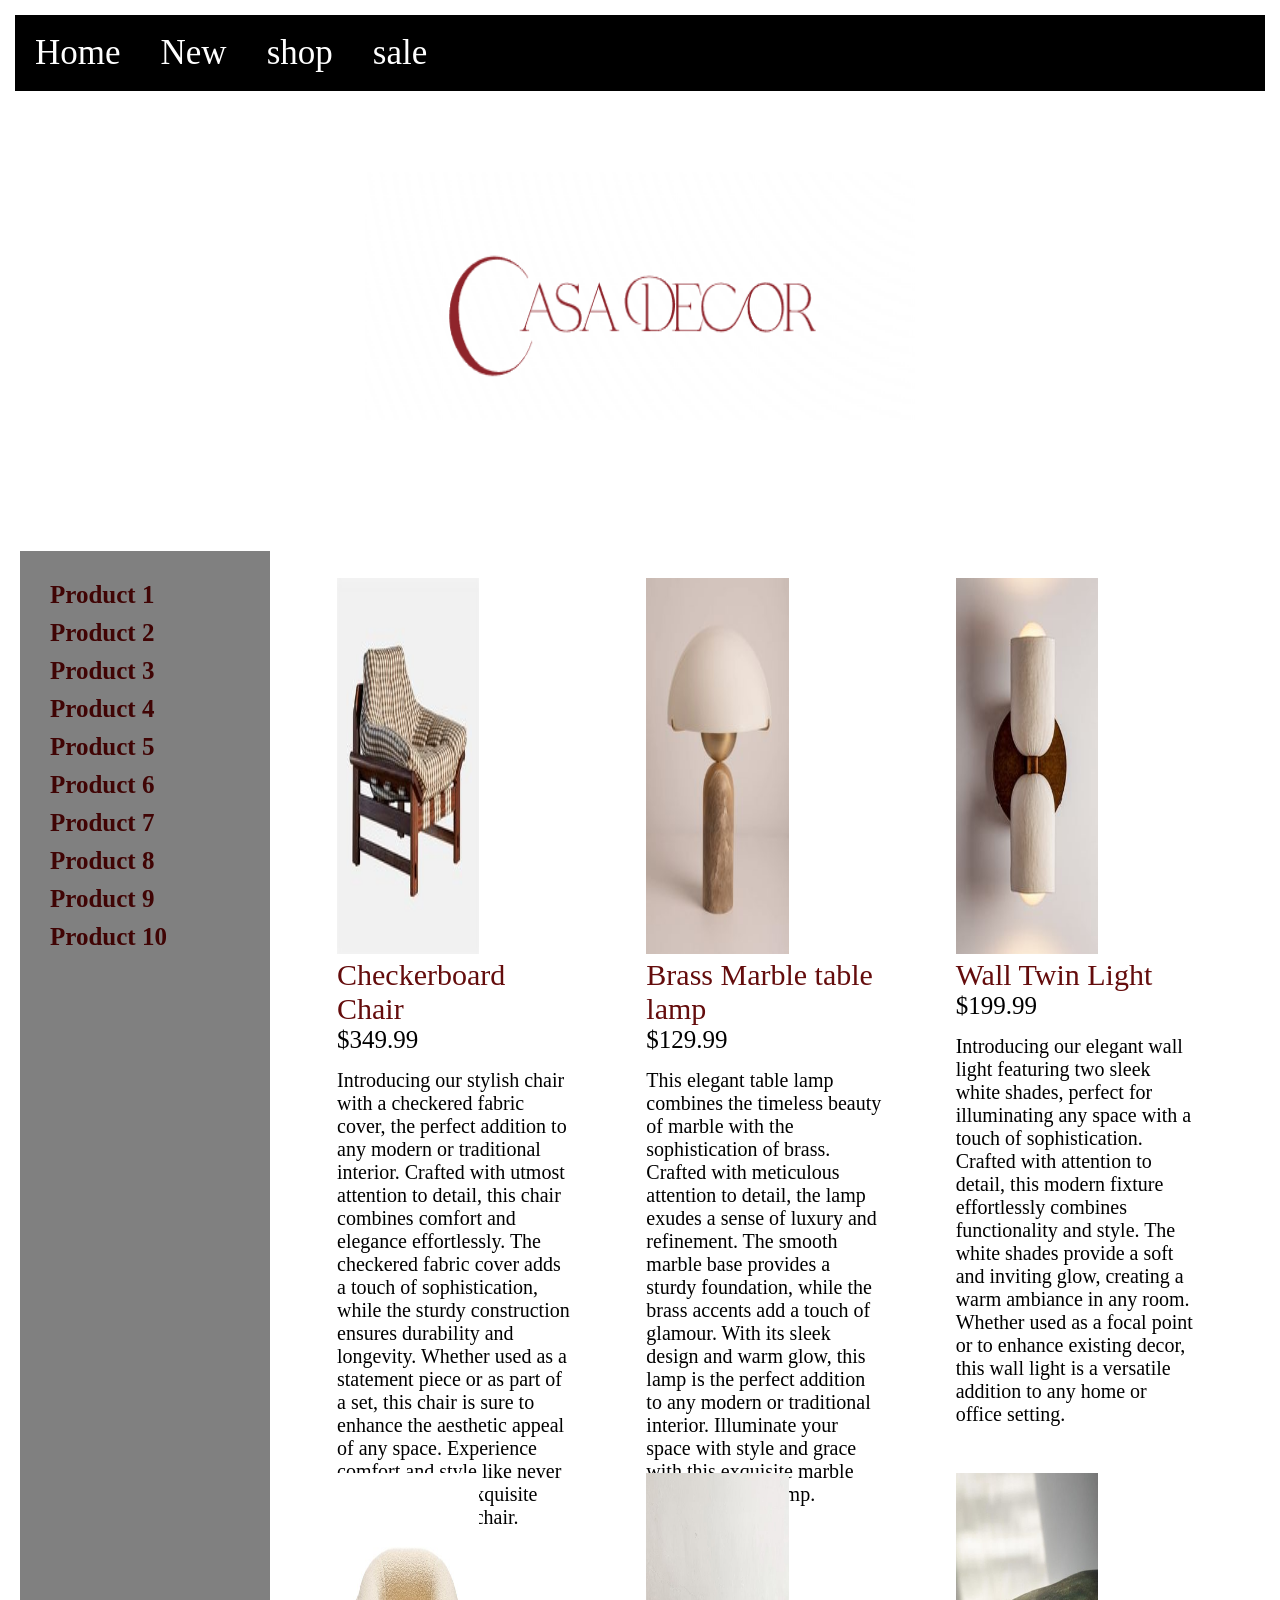
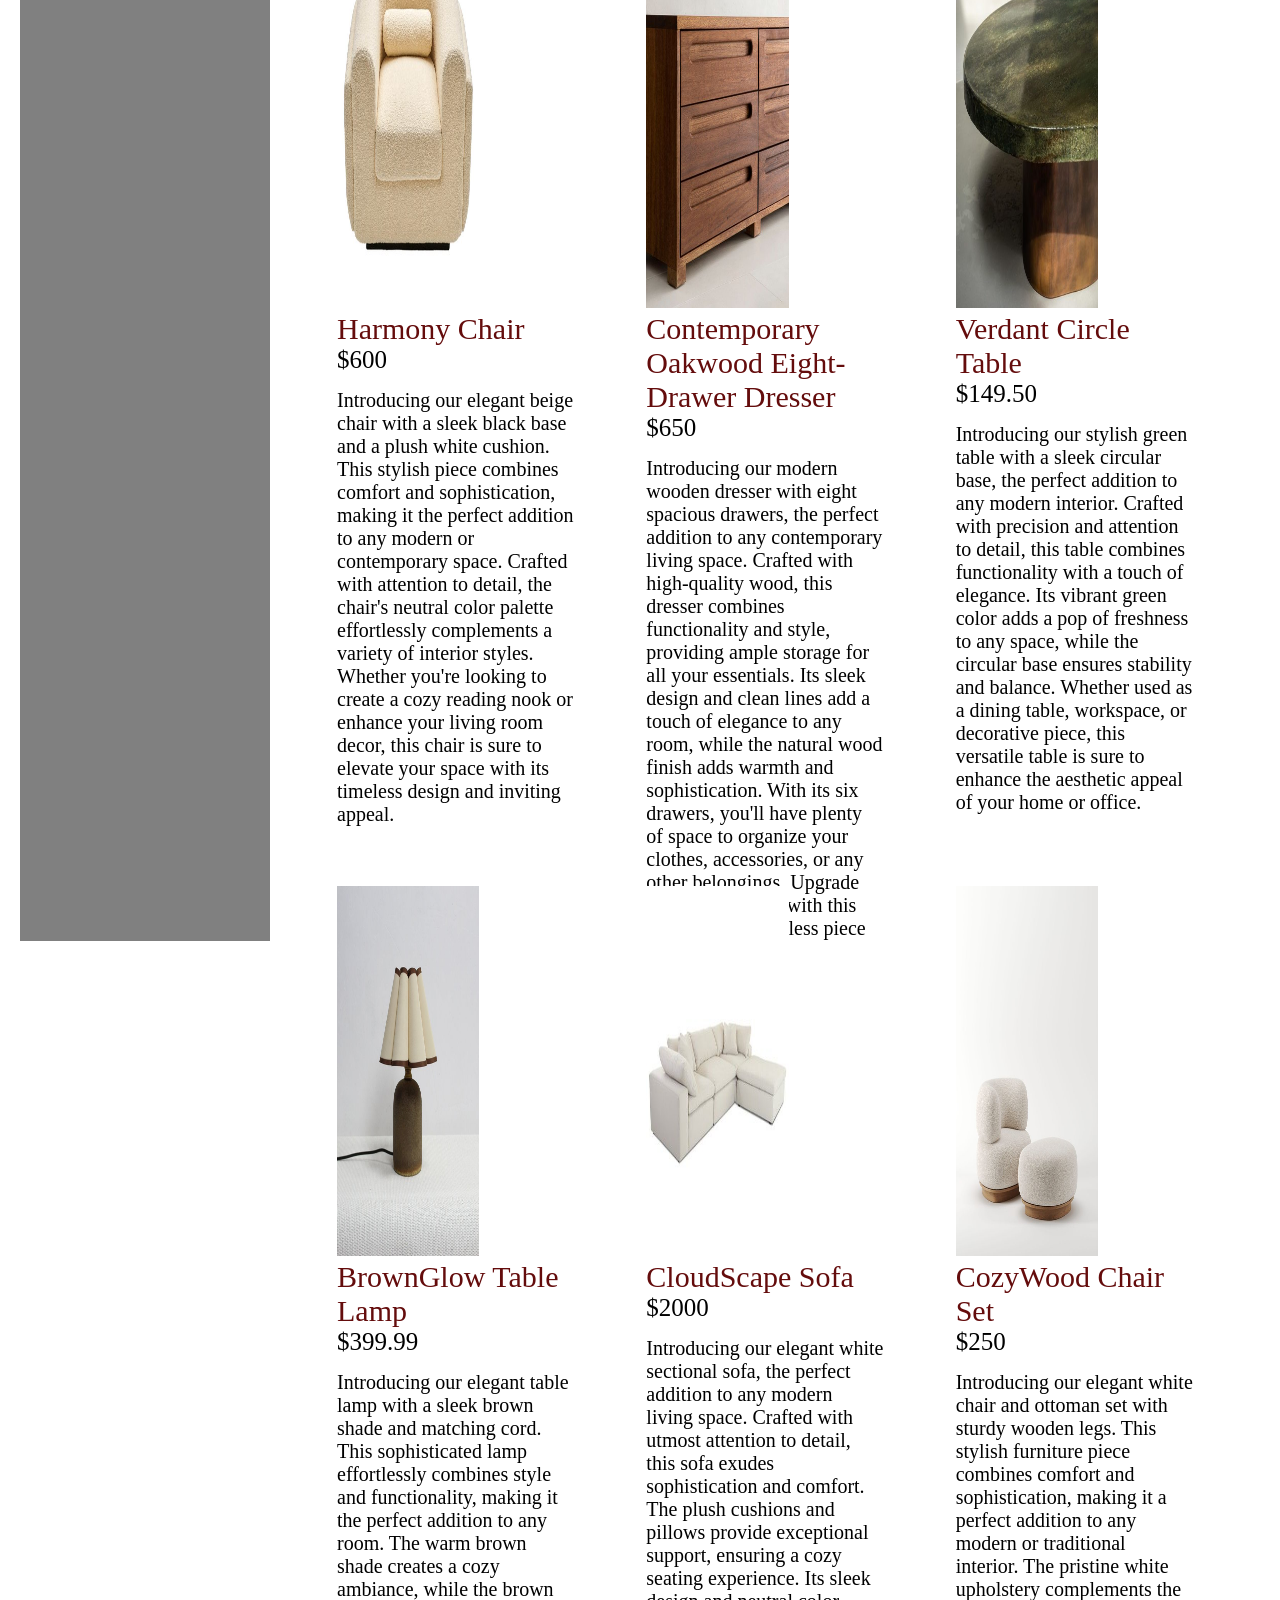
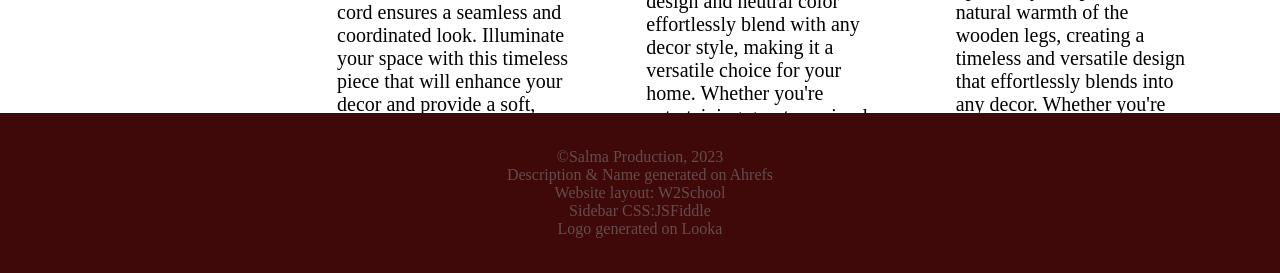
==== website/index.html @ 5db2d4f9 "Move website into its own folder" ====
<!DOCTYPE html>
<html lang="en">

    <head>
      <title>Casa Decor</title>
      <meta charset="utf-8">
      <meta name="viewport" content="width=device-width, initial-scale=1">
      <script type="text/javascript" src="js/products.js"></script>
      <link rel="stylesheet" href="css/stylesheet.css">
      <link href="https://db.onlinewebfonts.com/c/aea2dccfb7cc00dd6b896944afb0cbc2?family=Monotype+Script+W01+Bold" rel="stylesheet">
      <link href="https://db.onlinewebfonts.com/c/7a8bc7c29b5bcadb9510cca51210ac46?family=Sitka+Banner" rel="stylesheet">
                                             
    </head>

  <body>
    <header>
      <!-- doesnt lead anywhere, it just looks good -->
      <ul class="breadcrumbs">
        <li><a href="#"><i></i>Home</a></li>
        <li><a href="#"><i ></i>New</a></li>
        <li ><a href="#"><i></i>shop</a></li>
        <li><a href="#"><i></i>sale</a></li>
      </ul>
      <h1><img src="./img/logo.png"></h1>
    </header>
    
    <section class="sidebar">
      <ul>
        <li><a href="#" onclick="showProduct(0)">Product 1</a></li>
        <li><a href="#" onclick="showProduct(1)">Product 2</a></li>
        <li><a href="#" onclick="showProduct(2)">Product 3</a></li>
        <li><a href="#" onclick="showProduct(3)">Product 4</a></li>
        <li><a href="#" onclick="showProduct(4)">Product 5</a></li>
        <li><a href="#" onclick="showProduct(5)">Product 6</a></li>
        <li><a href="#" onclick="showProduct(6)">Product 7</a></li>
        <li><a href="#" onclick="showProduct(7)">Product 8</a></li>
        <li><a href="#" onclick="showProduct(8)">Product 9</a></li>
        <li><a href="#" onclick="showProduct(9)">Product 10</a></li>
      </ul>
    </section>

    <section class="main">
      <div id="main-div"></div>
    </section>
        
    <footer>
      <p>©Salma Production, 2023</p>
      <p>Description & Name generated on <a href="https://ahrefs.com/">Ahrefs</a> 
        <br/> Website layout: <a href="https://www.w3schools.com/html/tryit.asp?filename=tryhtml_layout_float"> W2School </a> 
        <br> Sidebar CSS:<a href="https://jsfiddle.net/QDCGv//">JSFiddle<a> 
        <br> Logo generated on <a href="https://looka.com/logo-maker/?gad_source=1&gclid=CjwKCAiAqY6tBhAtEiwAHeRopegj6z7RbtPvqoBlydTBJ2kMjfQ7ncJ4D__ER7VhwsikBI9pRTg_KRoC0ZgQAvD_BwE">Looka<a> </p>
    </footer>

    <div id="overlay">
      <div id = "overlay-content">
        <div id="close">X</div>
        <img id = "pImg">
        <h1 id="product-name"></h1>
        <h3 id="model-number"></h3>
        <h2 id="price"></h2>
        <p id ="description"></p>
      </div>
    </div>
    
    <script>
        const mainDiv = document.getElementById("main-div");
        var overlay = document.getElementById("overlay");
        var counrter = 0;

        products.forEach((product, index) => {
            if (index % 3 === 0) {
                const row = document.createElement("div");
                row.classList.add("row");
                mainDiv.appendChild(row);
            }

            const column = document.createElement("div");
            column.classList.add("column");
            mainDiv.lastChild.appendChild(column);

            const image = document.createElement("img");
            image.src = "img/" + product.filename[0];
            column.appendChild(image);

  
            const productNameDiv = document.createElement("div");
            productNameDiv.classList.add("pName");
            productNameDiv.innerHTML = product.name;
            column.appendChild(productNameDiv);


            const price = document.createElement("div");
            price.classList.add("pPrice");
            price.innerHTML = product.price;
            column.appendChild(price);

            const productDescriptionDiv = document.createElement("div");
            productDescriptionDiv.classList.add("pDescription");
            productDescriptionDiv.innerHTML = product.description;
            column.appendChild(productDescriptionDiv);
  
            column.onclick = function () {
              showOverlay(index);
            };
        });

        function showOverlay(lookupNum) {
          var overlay = document.getElementById("overlay")
          overlay.style.display = "block";
          document.getElementById("product-name").innerHTML = products[lookupNum].name;
          document.getElementById("model-number").innerHTML = products[lookupNum].model;
          document.getElementById("price").innerHTML = products[lookupNum].price;
          document.getElementById("description").innerHTML = products[lookupNum].description;
          document.getElementById("pImg").src = "img/" + products[lookupNum].filename[0];
        }

        document.getElementById("close").onclick = function () {
          overlay.style.display = "none";
        };
        
        // sidebar
        function showProduct(index) {
          showOverlay(index);
        }

    </script>
</body>
</html>
---- website/css/stylesheet.css ----
* {
  box-sizing: border-box;
  margin: 0;
  padding: 0;
}

body {
  font-family: "Sitka Banner";;
  display: flex;
  flex-direction: column;
}

header {
  background-color: #ffffff;
  padding: 15px;
  text-align: center;
  font-size: 35px;
}

header img {
  justify-content: center;
  width: 550px;
  height: 250px;
}

header h1 {
  font-family: "Monotype Script W01 Bold";
}

section {
  padding: 15px;
  margin-top: 3%;
}

/* sidebar from https://jsfiddle.net/QDCGv/ */
.sidebar {
  width: 250px;
  position: absolute;
  top: 57%;;
  bottom: 0;
  background-color:gray;
  height: 1990px;
  margin-left: 20px;
}

.sidebar ul {
  list-style-type: none;
  padding: 10px;
}

.sidebar li a {
  text-decoration: none;
  font-weight: bold;
  font-size: 25px;
  color:  rgb(64, 4, 4);
  display: block;
  padding: 5px;
}

.sidebar li a:hover {
  background: rgb(196, 192, 192);
}

section.main { margin-left: 250px; }

.row {
  display: flex;
  padding: 36px;
}

.column {
  flex: 1;
  padding: 36px;
  text-align: left;
  cursor: pointer;
}

.pName {
  font-size: 30px;
  color: rgb(100, 12, 12);
  margin-bottom: 0px;
  padding-bottom: 0px;
 
}

.pPrice{
  color: #000000;
  font-size: 25px;
  margin-bottom: 15px;
  margin-top: 0px;
}

.pDescription {
  font-size: 20px;
  color: #000000;
  float: left;
}

img {
  width: 60%;
  height: 50%;
}

footer {
  background-color: #3f0909;
  padding: 35px;
  text-align: center;
  margin-top: auto;

  font-weight: lighter;
  color:rgba(131, 131, 131, 0.548);
}

footer a{
  text-decoration: none;
  color: rgba(131, 131, 131, 0.548);
}

@media (max-width: 600px) {
  .main-content {
    flex-direction: column;
  }
}

ul.breadcrumbs {
  list-style-type: none;
  margin: 0;
  padding: 0;
  overflow: hidden;
  background-color: #000000;
  margin-bottom: 80px;
}

ul.breadcrumbs li {
  float: left;
}

ul.breadcrumbs li a {
  display: block;
  color: white;
  text-align: center;
  margin: 8px;
  padding: 10px 12px;
  text-decoration: none;
}

ul.breadcrumbs li a:hover {
  background-color: #65626291;
}

#overlay {
  display: none;
  position: fixed;
  top: 0;
  left: 0;
  width: 100%;
  height: 100%;
  background-color: rgba(0, 0, 0, 0.7);

}

#overlay-content {
  position: absolute;
  top: 50%;
  left: 50%;
  transform: translate(-50%, -50%);
  background-color: #fff;
  padding: 20px;
  text-align: center;
  border-radius: 5px;

}

#close {
  position: absolute;
  top: 0px;
  right: 0px;
  cursor: pointer;
  font-size: 20px;
  background-color: transparent;
  padding: 10px;
}

#close:hover {
  background-color: rgba(0, 0, 0, 0.398);
  border: 2px rgba(0, 0, 0, 0.398);
  border-top-right-radius: 5px;
}

#overlay-content img {
  height: 350px;
  width: 300px;
  float: left;
  border: solid rgba(0, 0, 0, 0.398);
  border-radius: 5px;
  padding: 20px;
  margin-right: 40px;
} 

#overlay-content p {
  color: #000000;
  text-align: justify;
  padding:  5px 40px;
}

#overlay-content h1 {
  color: #3f0909;
}
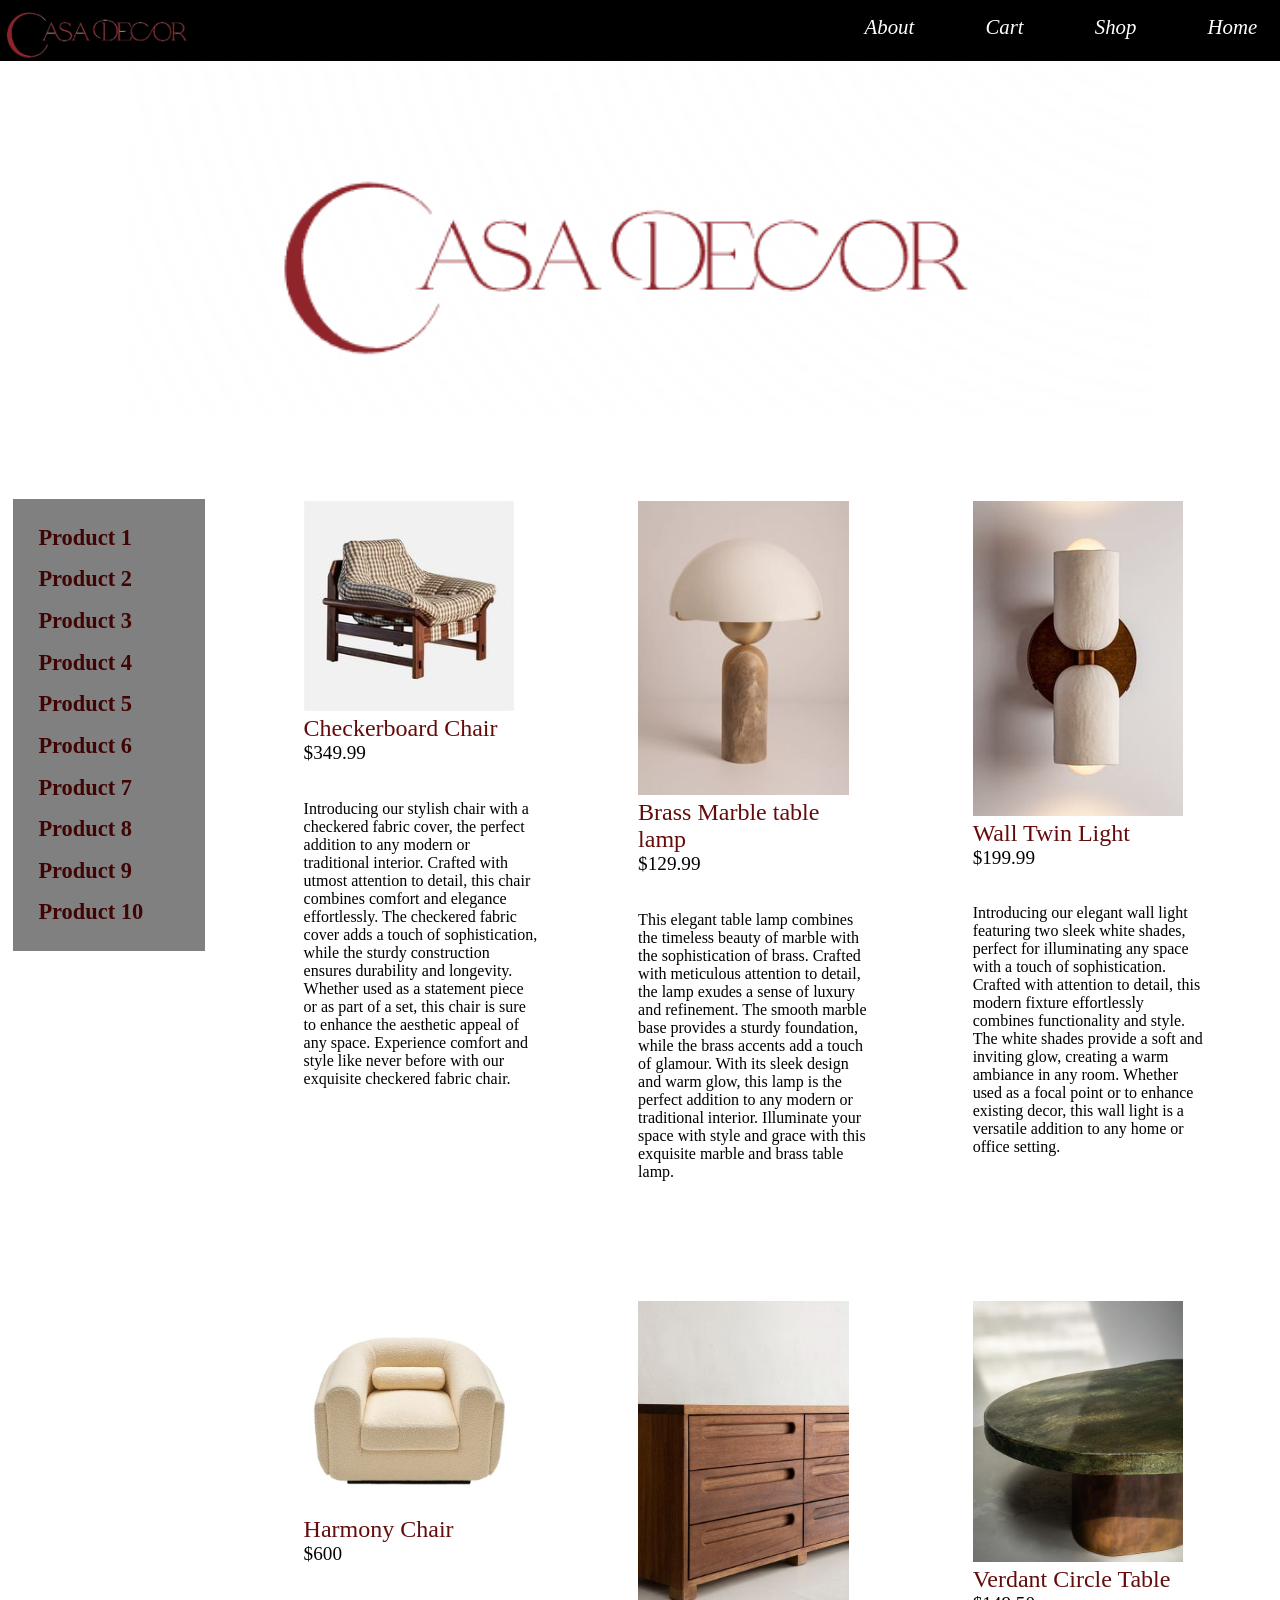
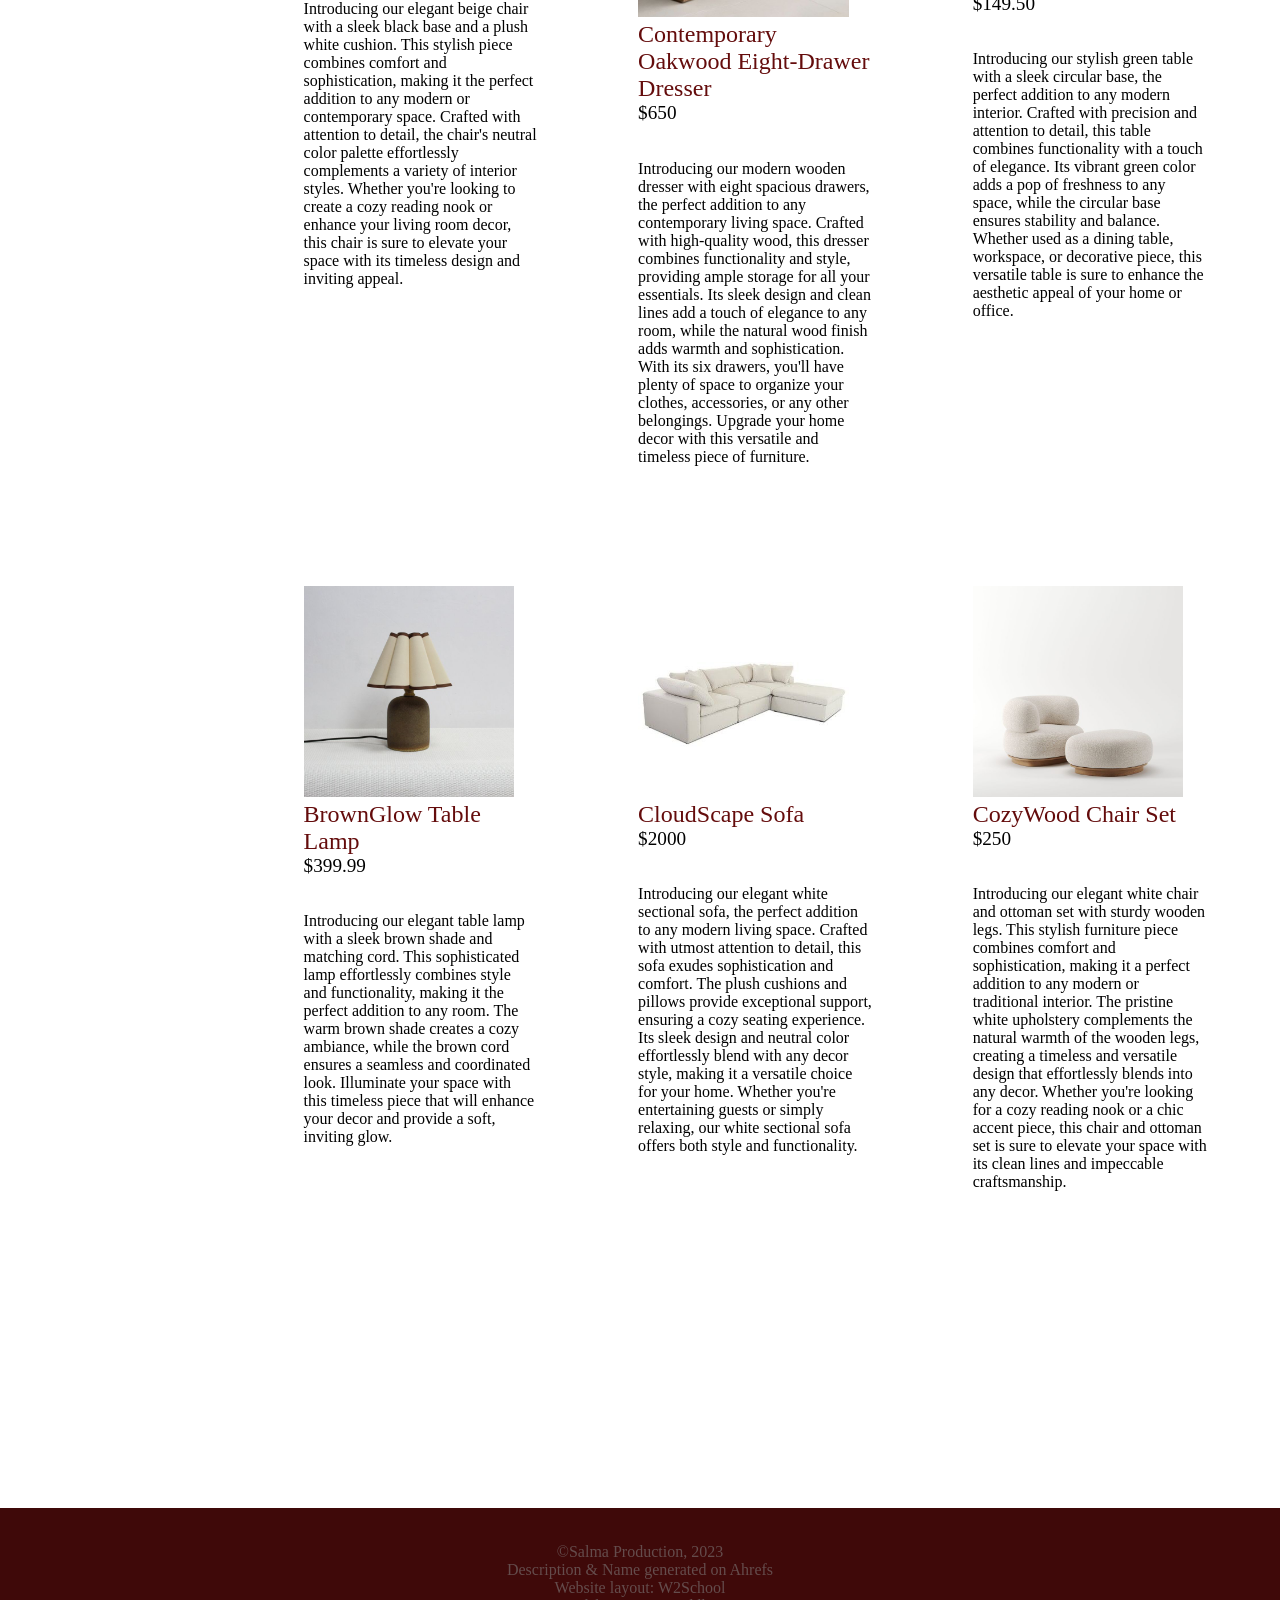
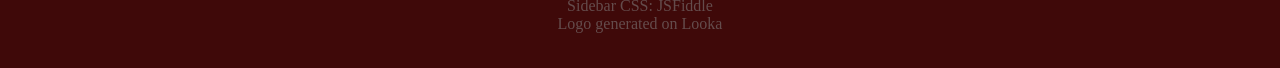
==== commit 411e0ff6: "Updateing Website" ====
--- a/website/index.html
+++ b/website/index.html
@@ -17,10 +17,11 @@
     <header>
       <!-- doesnt lead anywhere, it just looks good -->
       <ul class="breadcrumbs">
-        <li><a href="#"><i></i>Home</a></li>
-        <li><a href="#"><i ></i>New</a></li>
-        <li ><a href="#"><i></i>shop</a></li>
-        <li><a href="#"><i></i>sale</a></li>
+        <img src="./img/logo2.jpg"  style="width: 15% ; height: 15%; float: left; padding-right: 0%;padding-right: 0%;">
+        <li><a href="#"><i>Home</i></a></li>
+        <li><a href="#"><i>Shop</i></a></li>
+        <li><a href="#"><i>Cart</i></a></li>
+        <li><a href="#"><i>About</i></a></li>
       </ul>
       <h1><img src="./img/logo.png"></h1>
     </header>
@@ -48,8 +49,8 @@
       <p>©Salma Production, 2023</p>
       <p>Description & Name generated on <a href="https://ahrefs.com/">Ahrefs</a> 
         <br/> Website layout: <a href="https://www.w3schools.com/html/tryit.asp?filename=tryhtml_layout_float"> W2School </a> 
-        <br> Sidebar CSS:<a href="https://jsfiddle.net/QDCGv//">JSFiddle<a> 
-        <br> Logo generated on <a href="https://looka.com/logo-maker/?gad_source=1&gclid=CjwKCAiAqY6tBhAtEiwAHeRopegj6z7RbtPvqoBlydTBJ2kMjfQ7ncJ4D__ER7VhwsikBI9pRTg_KRoC0ZgQAvD_BwE">Looka<a> </p>
+        <br> Sidebar CSS: <a href="https://jsfiddle.net/QDCGv/">JSFiddle</a>
+        <br> Logo generated on <a href="https://looka.com/logo-maker/">Looka</a>
     </footer>
 
     <div id="overlay">
@@ -66,7 +67,7 @@
     <script>
         const mainDiv = document.getElementById("main-div");
         var overlay = document.getElementById("overlay");
-        var counrter = 0;
+        var counter = 0;
 
         products.forEach((product, index) => {
             if (index % 3 === 0) {
--- a/website/css/stylesheet.css
+++ b/website/css/stylesheet.css
@@ -5,147 +5,135 @@
 }
 
 body {
-  font-family: "Sitka Banner";;
+  font-family: "Sitka Banner", serif;
   display: flex;
   flex-direction: column;
 }
 
 header {
   background-color: #ffffff;
-  padding: 15px;
+  padding: 0;
   text-align: center;
-  font-size: 35px;
+  font-size: 130%;
 }
 
 header img {
-  justify-content: center;
-  width: 550px;
-  height: 250px;
+  width: 80%;
+  height: auto;
 }
 
 header h1 {
-  font-family: "Monotype Script W01 Bold";
+  font-family: "Monotype Script W01 Bold", cursive;
 }
 
 section {
-  padding: 15px;
-  margin-top: 3%;
+  padding: 1%;
+  margin-top: 0%;
 }
 
-/* sidebar from https://jsfiddle.net/QDCGv/ */
 .sidebar {
-  width: 250px;
+  width: 15%;
   position: absolute;
-  top: 57%;;
-  bottom: 0;
-  background-color:gray;
-  height: 1990px;
-  margin-left: 20px;
+  background-color: gray;
+  margin-left: 1%;
+  float: left;
+  margin-top: 39%;
 }
 
 .sidebar ul {
   list-style-type: none;
-  padding: 10px;
+  padding: 5px;
 }
 
 .sidebar li a {
   text-decoration: none;
   font-weight: bold;
-  font-size: 25px;
-  color:  rgb(64, 4, 4);
+  font-size: 140%;
+  color: rgb(64, 4, 4);
   display: block;
-  padding: 5px;
+  padding: 5%;
 }
 
 .sidebar li a:hover {
   background: rgb(196, 192, 192);
+  border-radius: 5px;
 }
 
-section.main { margin-left: 250px; }
+section.main {
+  margin-left: 18%;
+}
 
 .row {
   display: flex;
-  padding: 36px;
+  padding: 1%;
 }
 
 .column {
   flex: 1;
-  padding: 36px;
+  padding: 5%;
   text-align: left;
   cursor: pointer;
 }
 
 .pName {
-  font-size: 30px;
+  font-size: 150%;
   color: rgb(100, 12, 12);
-  margin-bottom: 0px;
-  padding-bottom: 0px;
- 
 }
 
-.pPrice{
+.pPrice {
   color: #000000;
-  font-size: 25px;
-  margin-bottom: 15px;
-  margin-top: 0px;
+  font-size: 120%;
+  margin-bottom: 15%;
 }
 
 .pDescription {
-  font-size: 20px;
+  font-size: 100%;
   color: #000000;
-  float: left;
 }
 
 img {
-  width: 60%;
-  height: 50%;
+  width: 90%;
+  height: auto;
 }
 
 footer {
   background-color: #3f0909;
   padding: 35px;
   text-align: center;
-  margin-top: auto;
-
+  margin-top: 19%;
   font-weight: lighter;
-  color:rgba(131, 131, 131, 0.548);
+  color: rgba(131, 131, 131, 0.548);
 }
 
-footer a{
+footer a {
   text-decoration: none;
   color: rgba(131, 131, 131, 0.548);
 }
 
-@media (max-width: 600px) {
-  .main-content {
-    flex-direction: column;
-  }
-}
-
 ul.breadcrumbs {
   list-style-type: none;
-  margin: 0;
   padding: 0;
   overflow: hidden;
   background-color: #000000;
-  margin-bottom: 80px;
+  margin-bottom: 0;
 }
 
 ul.breadcrumbs li {
-  float: left;
+  float: right;
+  margin-left: 3%;
+  margin-right: 1%;
 }
 
 ul.breadcrumbs li a {
   display: block;
   color: white;
-  text-align: center;
-  margin: 8px;
-  padding: 10px 12px;
+  padding: 15px 10px;
   text-decoration: none;
 }
 
 ul.breadcrumbs li a:hover {
   background-color: #65626291;
+  border-radius: 8%;
 }
 
 #overlay {
@@ -156,25 +144,25 @@
   width: 100%;
   height: 100%;
   background-color: rgba(0, 0, 0, 0.7);
-
 }
 
 #overlay-content {
   position: absolute;
   top: 50%;
   left: 50%;
+  width: 80%;
+  max-width: 800px;
   transform: translate(-50%, -50%);
   background-color: #fff;
   padding: 20px;
   text-align: center;
   border-radius: 5px;
-
 }
 
 #close {
   position: absolute;
-  top: 0px;
-  right: 0px;
+  top: 0;
+  right: 0;
   cursor: pointer;
   font-size: 20px;
   background-color: transparent;
@@ -183,27 +171,26 @@
 
 #close:hover {
   background-color: rgba(0, 0, 0, 0.398);
-  border: 2px rgba(0, 0, 0, 0.398);
   border-top-right-radius: 5px;
 }
 
 #overlay-content img {
-  height: 350px;
+  height: auto;
   width: 300px;
+  max-width: 100%;
   float: left;
   border: solid rgba(0, 0, 0, 0.398);
   border-radius: 5px;
   padding: 20px;
   margin-right: 40px;
-} 
+}
 
 #overlay-content p {
   color: #000000;
   text-align: justify;
-  padding:  5px 40px;
+  padding: 5px 40px;
 }
 
 #overlay-content h1 {
   color: #3f0909;
 }
-
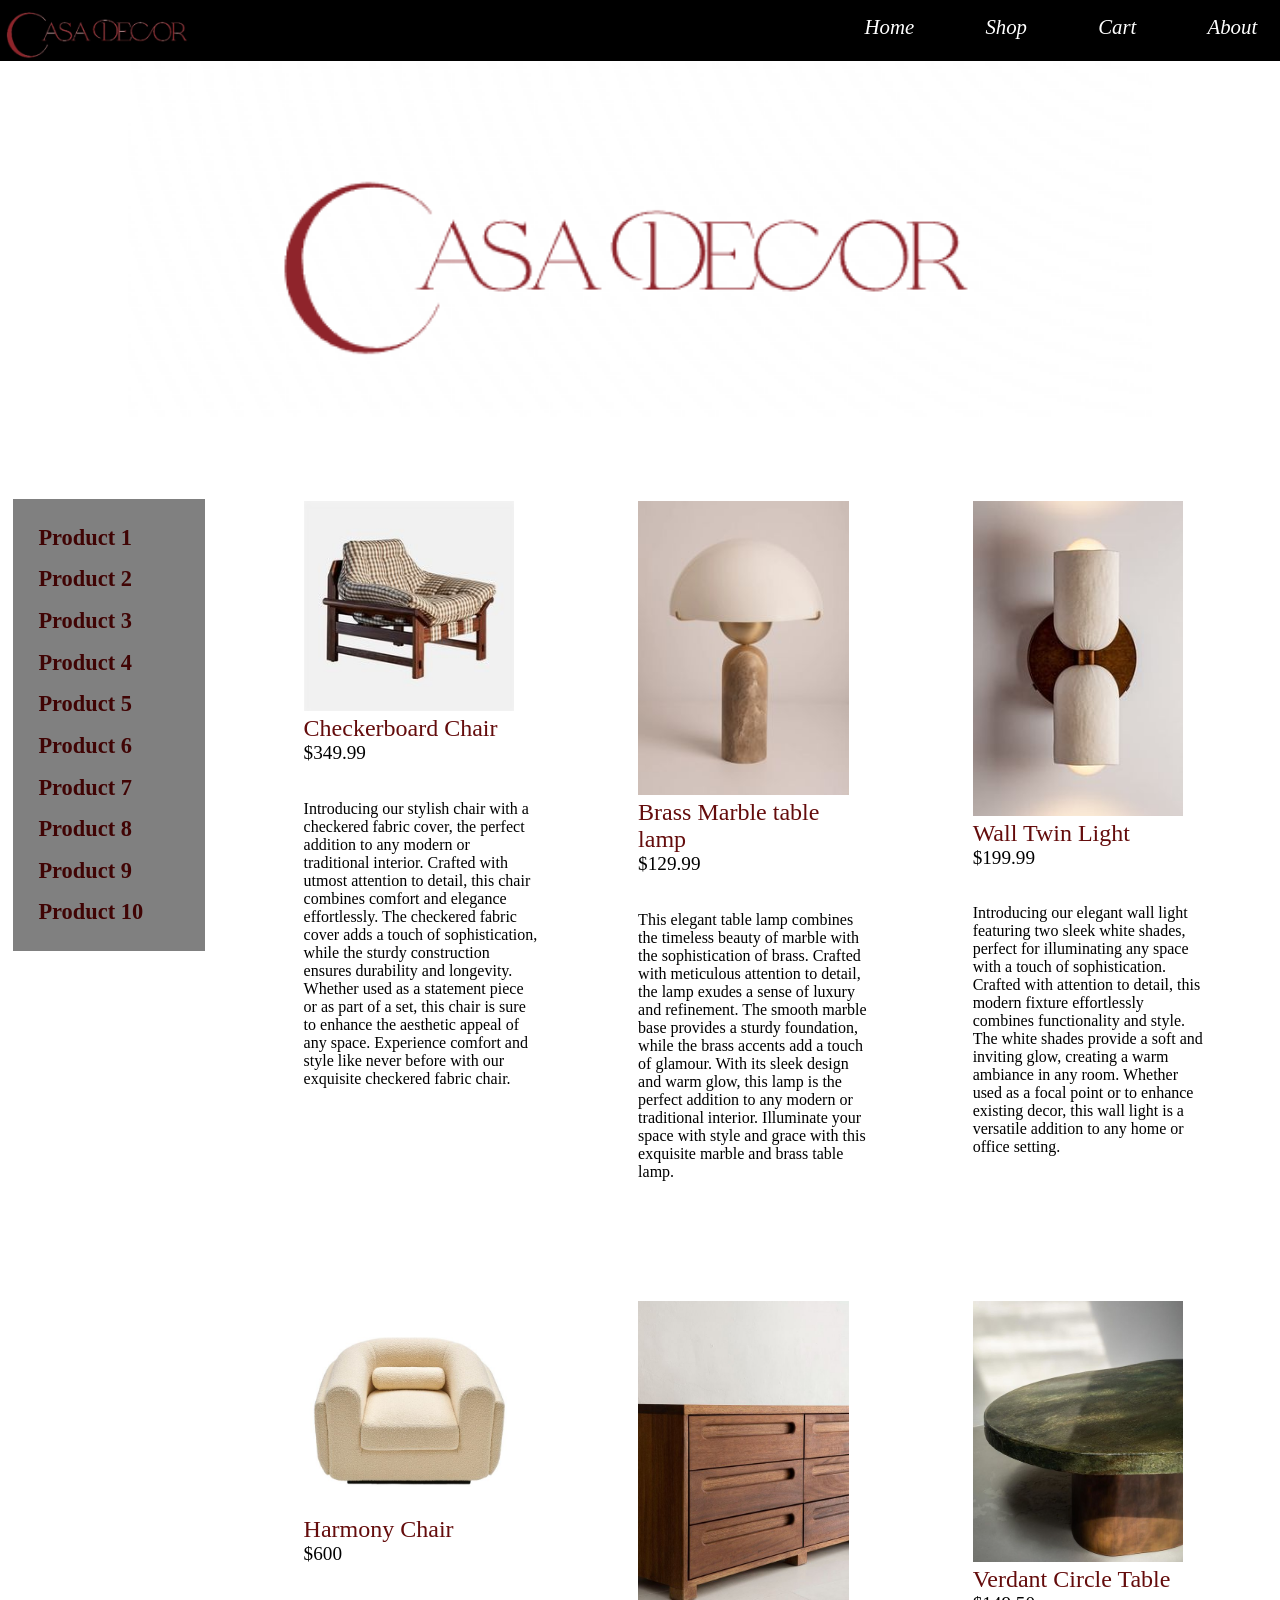
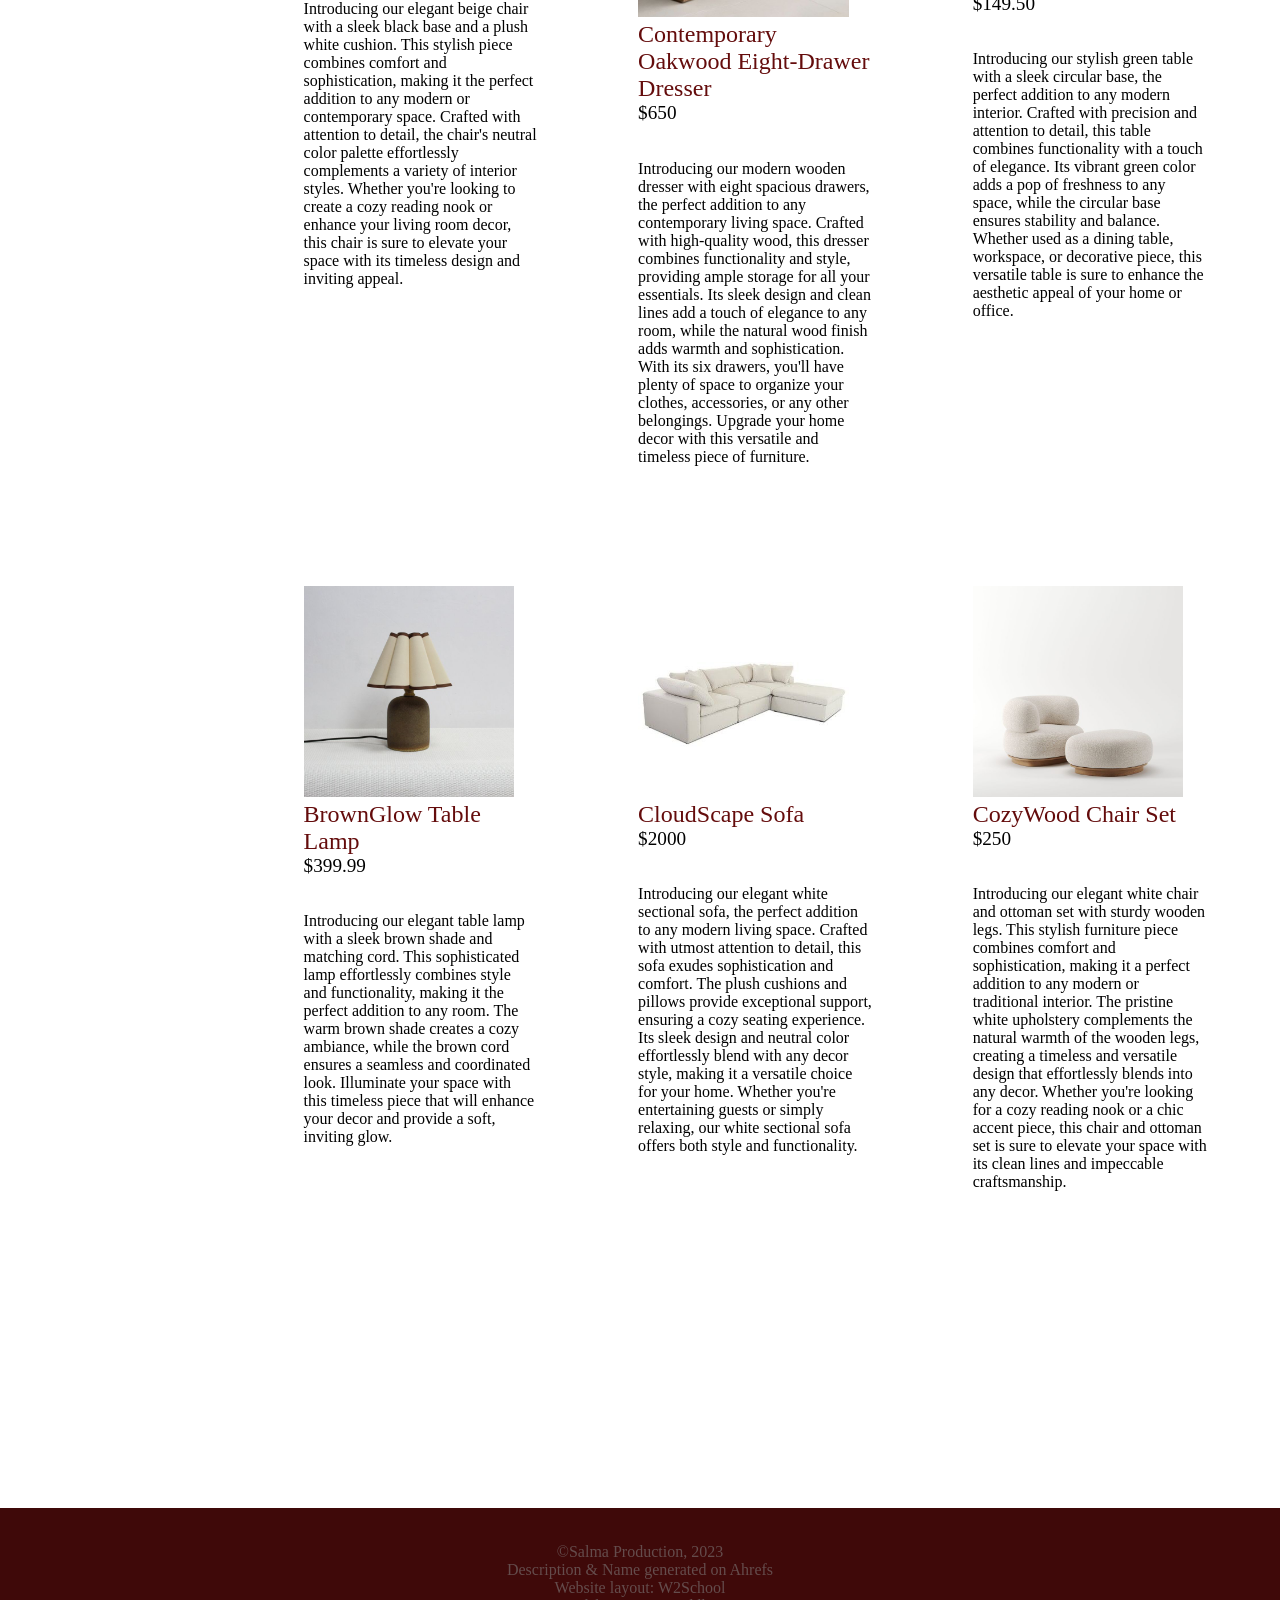
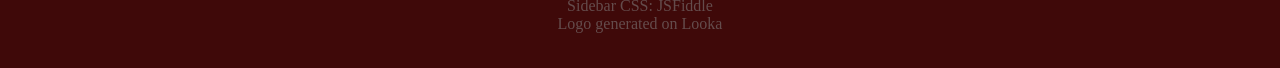
==== commit e4f4dc11: "Updating Website" ====
--- a/website/index.html
+++ b/website/index.html
@@ -18,10 +18,12 @@
       <!-- doesnt lead anywhere, it just looks good -->
       <ul class="breadcrumbs">
         <img src="./img/logo2.jpg"  style="width: 15% ; height: 15%; float: left; padding-right: 0%;padding-right: 0%;">
+        <li><a href="#"><i>About</i></a></li>
+        <li><a href="#"><i>Cart</i></a></li>
+        <li><a href="#"><i>Shop</i></a></li>
         <li><a href="#"><i>Home</i></a></li>
-        <li><a href="#"><i>Shop</i></a></li>
-        <li><a href="#"><i>Cart</i></a></li>
-        <li><a href="#"><i>About</i></a></li>
+        
+        
       </ul>
       <h1><img src="./img/logo.png"></h1>
     </header>
